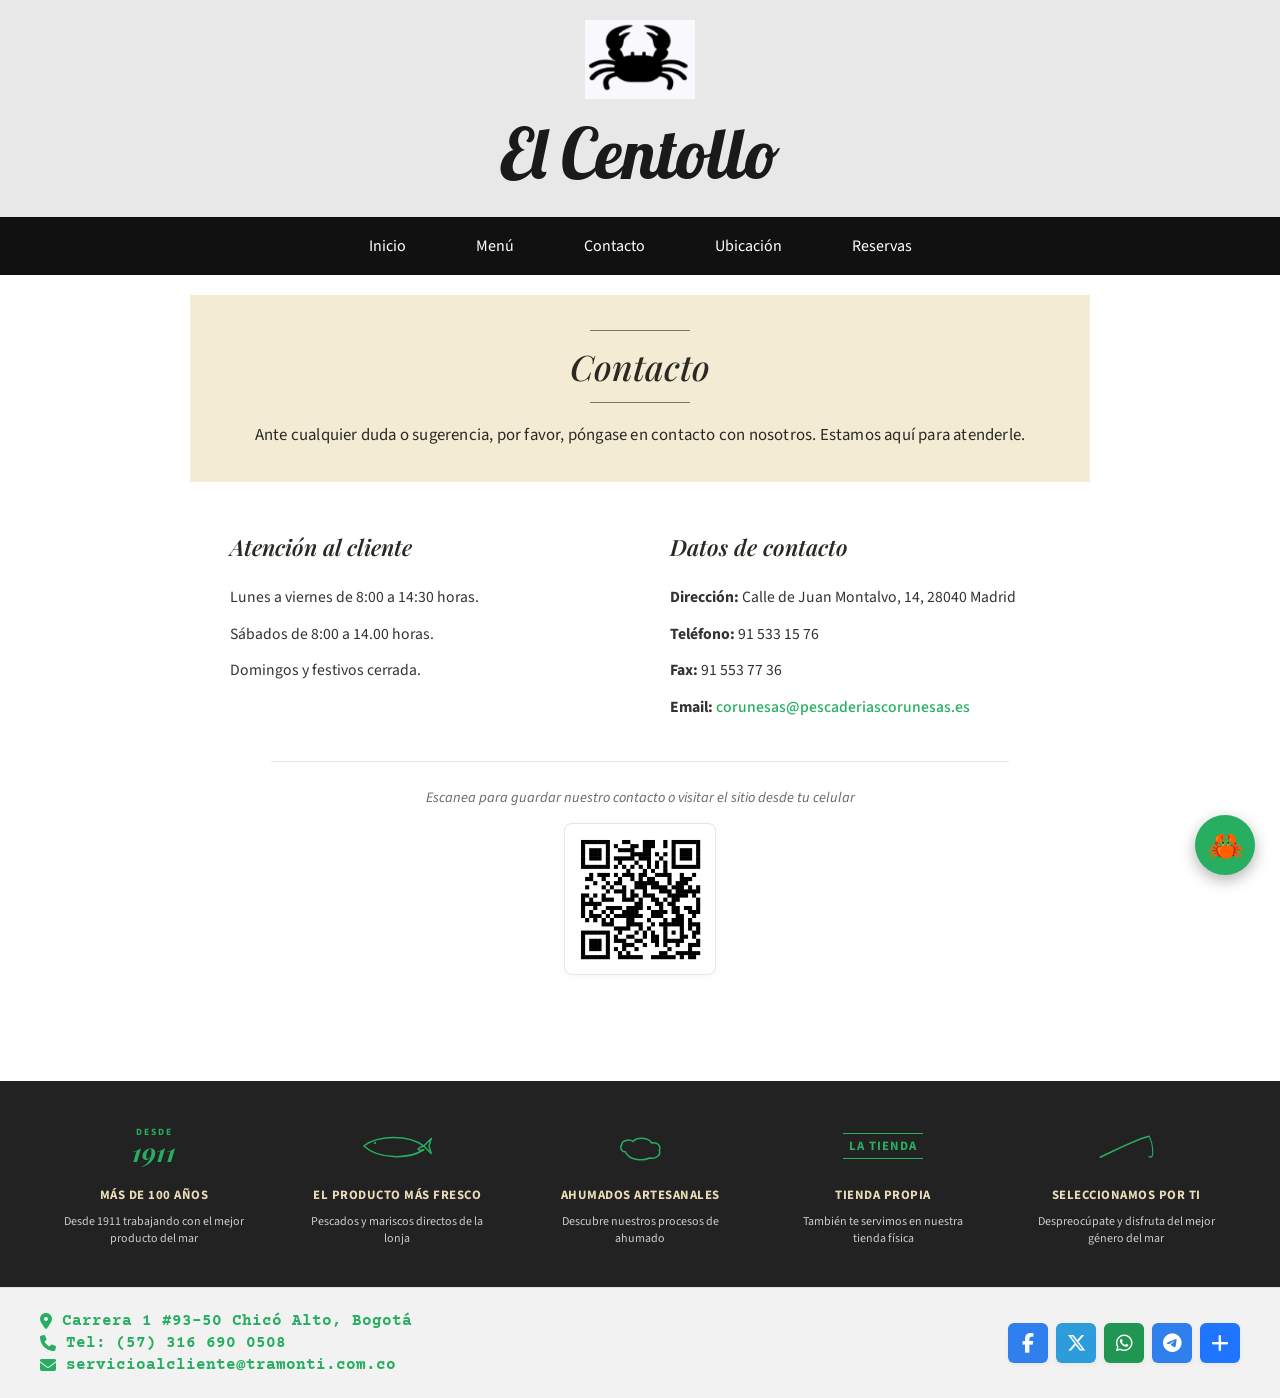
==== PAGINAS/contacto.html @ c6de9999 "Add files via upload" ====
<!DOCTYPE html>
<html lang="es">
<head>
    <meta charset="UTF-8">
    <meta name="viewport" content="width=device-width, initial-scale=1.0">
    <title>Contacto - Pescaderías Coruñesas</title>
    <!-- Vinculación del CSS por separado -->
    <link rel="stylesheet" href="../CSS/contacto.css">
    <!-- Fuentes elegantes desde Google Fonts -->
    <link rel="preconnect" href="https://fonts.googleapis.com">
    <link rel="preconnect" href="https://fonts.gstatic.com" crossorigin>
    <link href="https://fonts.googleapis.com/css2?family=Playfair+Display:ital,wght@1,500;1,600&family=Source+Sans+3:wght@300;400;500&display=swap" rel="stylesheet">
    <link href="https://fonts.googleapis.com/css2?family=Lobster&display=swap" rel="stylesheet">


<link href="https://fonts.googleapis.com/css2?family=Courier+Prime&display=swap" rel="stylesheet">


<link href="https://fonts.googleapis.com/css2?family=Playfair+Display&display=swap" rel="stylesheet">


<link rel="stylesheet" 
href="https://cdnjs.cloudflare.com/ajax/libs/font-awesome/6.5.1/css/all.min.css">
</head>
<body>



<header>

    <div class="logo">
        <img src="../IMAGENES/logo.png" alt="Logo Cangrejo">
    </div>

    <h1>El Centollo</h1>

</header>


<nav>

<ul>

<li><a href="../index.html">Inicio</a></li>
<li><a href="./menu.html">Menú</a></li>
<li><a href="./contacto.html">Contacto</a></li>
<li><a href="./UBICACION.html">Ubicación</a></li>
<li><a href="./RESERVAS.html">Reservas</a></li>

</ul>

</nav>

    <main class="contacto-container">
        
        <!-- Bloque Superior Beige -->
        <header class="contacto-header">
            <hr class="linea-decorativa">
            <h1 class="titulo-contacto">Contacto</h1>
            <hr class="linea-decorativa">
            <p class="bajada-texto">
                Ante cualquier duda o sugerencia, por favor, póngase en contacto con nosotros. Estamos aquí para atenderle.
            </p>
        </header>

        <!-- Bloque Inferior de dos columnas -->
        <section class="contacto-info-grid">
            
            <!-- Columna Izquierda: Atención al cliente -->
            <div class="columna-info">
                <h2>Atención al cliente</h2>
                <p>Lunes a viernes de 8:00 a 14:30 horas.</p>
                <p>Sábados de 8:00 a 14.00 horas.</p>
                <p>Domingos y festivos cerrada.</p>
            </div>

            <!-- Columna Derecha: Datos de contacto -->
            <div class="columna-info">
                <h2>Datos de contacto</h2>
                <p><strong>Dirección:</strong> Calle de Juan Montalvo, 14, 28040 Madrid</p>
                <p><strong>Teléfono:</strong> 91 533 15 76</p>
                <p><strong>Fax:</strong> 91 553 77 36</p>
                <p class="email-line">
                    <strong>Email:</strong> <a href="mailto:corunesas@pescaderiascorunesas.es" class="email-link">corunesas@pescaderiascorunesas.es</a>
                </p>
            </div>

        </section>

        <!-- Sección Final: Código QR Dinámico -->
        <section class="contacto-qr-section">

    <hr class="linea-decorativa-qr">

    <p class="texto-qr">
        Escanea para guardar nuestro contacto o visitar el sitio desde tu celular
    </p>


    <div class="qr-wrapper">

        <img src="../IMAGENES/QR.png" 
        alt="Código QR de Contacto" 
        class="qr-imagen">

    </div>


</section>

    </main>

    <footer class="pie-pagina-exacto">

    <footer class="pie-pagina-exacto">
        
        <!-- PARTE SUPERIOR (FONDO OSCURITO) -->
        <div class="bloque-caracteristicas">
            <div class="contenedor-caracteristicas">
                
                <!-- 1. Más de 100 años -->
                <div class="item-caracteristica">
                    <div class="dibujo-svg">
                        <span class="txt-desde">DESDE</span>
                        <span class="txt-ano">1911</span>
                    </div>
                    <h3 class="titulo-dorado">MÁS DE 100 AÑOS</h3>
                    <p class="descripcion-blanca">Desde 1911 trabajando con el mejor producto del mar</p>
                </div>

                <!-- 2. Producto más fresco -->
                <div class="item-caracteristica">
                    <div class="dibujo-svg">
                        <svg viewBox="0 0 100 40" class="svg-verde">
                            <path d="M5,20 C25,5 65,5 85,20 C75,23 75,27 85,25 C65,38 25,38 5,20 Z M85,20 L95,10 L92,20 L95,30 Z" fill="none" stroke="#27ae60" stroke-width="2" stroke-linecap="round" stroke-linejoin="round"/>
                            <circle cx="20" cy="16" r="1.5" fill="#27ae60"/>
                        </svg>
                    </div>
                    <h3 class="titulo-dorado">EL PRODUCTO MÁS FRESCO</h3>
                    <p class="descripcion-blanca">Pescados y mariscos directos de la lonja</p>
                </div>

                <!-- 3. Ahumados artesanales -->
                <div class="item-caracteristica">
                    <div class="dibujo-svg">
                        <svg viewBox="0 0 100 40" class="svg-verde">
                            <path d="M30,28 C25,28 22,23 25,18 C25,13 35,10 40,14 C45,8 60,8 65,16 C72,14 78,20 75,26 C78,32 70,38 62,36 C55,40 35,40 30,28 Z" fill="none" stroke="#27ae60" stroke-width="2" stroke-linecap="round"/>
                        </svg>
                    </div>
                    <h3 class="titulo-dorado">AHUMADOS ARTESANALES</h3>
                    <p class="descripcion-blanca">Descubre nuestros procesos de ahumado</p>
                </div>

                <!-- 4. Tienda propia -->
                <div class="item-caracteristica">
                    <div class="dibujo-svg">
                        <div class="caja-tienda-real">LA TIENDA</div>
                    </div>
                    <h3 class="titulo-dorado">TIENDA PROPIA</h3>
                    <p class="descripcion-blanca">También te servimos en nuestra tienda física</p>
                </div>

                <!-- 5. Seleccionamos por ti -->
                <div class="item-caracteristica">
                    <div class="dibujo-svg">
                        <svg viewBox="0 0 100 40" class="svg-verde">
                            <path d="M15,35 C30,28 65,10 80,7" fill="none" stroke="#27ae60" stroke-width="2" stroke-linecap="round"/>
                            <path d="M80,7 C85,15 85,25 85,30 C85,34 82,36 80,34" fill="none" stroke="#27ae60" stroke-width="1.5" stroke-linecap="round"/>
                        </svg>
                    </div>
                    <h3 class="titulo-dorado">SELECCIONAMOS POR TI</h3>
                    <p class="descripcion-blanca">Despreocúpate y disfruta del mejor género del mar</p>
                </div>

            </div>
        </div>

        <!-- PARTE INFERIOR (FONDO CLARO) -->
        <div class="bloque-datos-redes">
            <div class="contenedor-datos-redes">
                
                <!-- Datos con iconos limpios -->
                <div class="datos-contacto-bogota">
                    <p><i class="fa-solid fa-location-dot"></i> Carrera 1 #93-50 Chicó Alto, Bogotá</p>
                    <p><i class="fa-solid fa-phone"></i> Tel: (57) 316 690 0508</p>
                    <p><i class="fa-solid fa-envelope"></i> servicioalcliente@tramonti.com.co</p>
                </div>

                <!-- Botones de redes ordenados -->
                <div class="iconos-redes-sociales">
                    <a href="#" class="boton-red facebook"><i class="fa-brands fa-facebook-f"></i></a>
                    <a href="#" class="boton-red twitter"><i class="fa-brands fa-x-twitter"></i></a>
                    <a href="#" class="boton-red whatsapp"><i class="fa-brands fa-whatsapp"></i></a>
                    <a href="#" class="boton-red telegram"><i class="fa-brands fa-telegram"></i></a>
                    <a href="#" class="boton-red mas-opciones"><i class="fa-solid fa-plus"></i></a>
                </div>

            </div>
        </div>

    </footer>
    
<link rel="stylesheet" href="../CSS/chatbot.css">

<script src="../JS/chatbot.js"></script>
<script src="../JS/contacto.js"></script>
</body>
</html>
---- CSS/contacto.css ----
/* ==========================================
   CONFIGURACIÓN GENERAL
   ========================================== */
body {

    background-color:#ffffff;

    font-family:'Source Sans 3', sans-serif;

    margin:0;

    padding:0;

    color:#1a1a1a;

}
/* ==========================================
   HEADER
========================================== */


header{

    background-color:#e8e8e8;

    text-align:center;

    padding:20px;

}


.logo img{

    width:110px;

    display:block;

    margin:auto;

}


header h1{

    font-family:'Lobster',cursive;

    font-size:70px;

    font-weight:normal;

    margin:10px 0 0;

}
/* ==========================================
   NAV
========================================== */


nav{

background:#111;

}


nav ul{

list-style:none;

display:flex;

justify-content:center;

margin:0;

padding:0;

}


nav li{

padding:18px 35px;

}


nav a{

color:white;

text-decoration:none;

}


nav a:hover{

color:#d4d4d4;

}

.contacto-container {

    width:100%;

    max-width:900px;

    margin:20px auto 0 auto;

}

/* ==========================================
   BLOQUE ENCABEZADO BEIGE
   ========================================== */
.contacto-header {
    background-color: #f3ebd4; /* Tono crema/beige exacto de la referencia */
    padding: 35px 40px;
    text-align: center;
}

.linea-decorativa {
    border: 0;
    border-top: 1px solid #7a7565; /* Línea delgada oscura del título */
    width: 100px;
    margin: 0 auto;
}

.titulo-contacto {
    font-family: 'Playfair Display', Georgia, serif;
    font-style: italic;
    font-weight: 500;
    font-size: 2.2rem;
    color: #2c2924;
    margin: 12px 0;
}

.bajada-texto {
    font-size: 1.05rem;
    color: #2c2924;
    margin-top: 20px;
    margin-bottom: 0;
    letter-spacing: 0.2px;
}

/* ==========================================
   BLOQUE DE COLUMNAS (GRID)
   ========================================== */
.contacto-info-grid {
    display: grid;
    grid-template-columns: 1fr 1fr; /* Divide la pantalla en 2 columnas perfectas */
    gap: 60px; /* Separación central */
    padding: 50px 40px 20px 40px;
    background-color: #ffffff;
}

.columna-info h2 {
    font-family: 'Playfair Display', Georgia, serif;
    font-style: italic;
    font-weight: 600;
    font-size: 1.4rem;
    color: #2c2924;
    margin-top: 0;
    margin-bottom: 22px;
}

.columna-info p {
    font-size: 0.98rem;
    line-height: 1.7;
    color: #333333;
    margin: 0 0 10px 0;
}

/* Estilo del Email */
.email-link {
    color: #27ae60; /* El color verde de la imagen original */
    text-decoration: none;
    font-weight: 500;
    transition: color 0.2s ease, text-decoration 0.2s ease;
}

.email-link:hover {
    color: #1e7e43;
    text-decoration: underline; /* Efecto dinámico al pasar el cursor */
}

/* ==========================================
   SECCIÓN DEL CÓDIGO QR
   ========================================== */
.contacto-qr-section {
    text-align: center;
    padding: 10px 40px 50px 40px;
    background-color: #ffffff;
}

.linea-decorativa-qr {
    border: 0;
    border-top: 1px solid #e4e6eb; /* Divisor muy sutil */
    width: 90%;
    margin: 0 auto 25px auto;
}

.texto-qr {
    font-size: 0.9rem;
    color: #65676b;
    margin-bottom: 15px;
    font-style: italic;
}

.qr-wrapper {
    display: inline-block;
    padding: 10px;
    background: #ffffff;
    border: 1px solid #e4e6eb;
    border-radius: 8px;
    box-shadow: 0 2px 8px rgba(0, 0, 0, 0.04);
    
    /* Transición suave para el efecto hover del QR */
    transition: transform 0.3s ease, box-shadow 0.3s ease;
}

/* Dinamismo Hover: El QR se agranda y flota ligeramente al pasar el mouse */
.qr-wrapper:hover {
    cursor: pointer;
    transform: scale(1.05); 
    box-shadow: 0 6px 16px rgba(0, 0, 0, 0.08);
}

.qr-imagen {
    display: block;
    width: 130px; 
    height: 130px;
}

/* ==========================================
   DISEÑO ADAPTABLE (RESPONSIVO)
   ========================================== */
@media (max-width: 768px) {
    .contacto-info-grid {
        grid-template-columns: 1fr; /* Pone las columnas una abajo de otra en celulares */
        gap: 35px;
        padding: 30px 20px;
    }
    
    .contacto-header {
        padding: 25px 20px;
    }
}
.pie-pagina-exacto {
            width: 100%;
            margin-top: 50px; /* Separación por si lo pones abajo de otra sección */
        }

        /* ==========================================
           BARRA SUPERIOR (GRIS OSCURO MATE)
           ========================================== */
        .bloque-caracteristicas {
            background-color: #222222; /* Fondo oscuro real */
            padding: 40px 20px;
            display: flex;
            justify-content: center;
        }

        .contenedor-caracteristicas {
            width: 100%;
            max-width: 1200px;
            /* Flexbox obliga a que se alineen en fila horizontal */
            display: flex; 
            justify-content: space-between;
            align-items: flex-start;
            gap: 15px;
        }

        .item-caracteristica {
            flex: 1; /* Distribuye el espacio equitativamente entre los 5 bloques */
            display: flex;
            flex-direction: column;
            align-items: center;
            text-align: center;
        }

        /* Área fija para los dibujos verdes */
        .dibujo-svg {
            height: 50px;
            display: flex;
            flex-direction: column;
            justify-content: center;
            align-items: center;
            margin-bottom: 15px;
            width: 100%;
        }

        .svg-verde {
            width: 75px;
            height: auto;
        }

        /* Dibujo 1: DESDE 1911 */
        .txt-desde {
            color: #27ae60;
            font-size: 0.6rem;
            font-weight: 700;
            letter-spacing: 2px;
            line-height: 1;
        }
        .txt-ano {
            font-family: 'Playfair Display', Georgia, serif;
            color: #27ae60;
            font-size: 1.6rem;
            font-weight: 700;
            font-style: italic;
            line-height: 0.9;
            margin-top: 2px;
        }

        /* Dibujo 4: LA TIENDA */
        .caja-tienda-real {
            border-top: 1.5px solid #27ae60;
            border-bottom: 1.5px solid #27ae60;
            color: #27ae60;
            font-size: 0.8rem;
            font-weight: 700;
            padding: 3px 6px;
            letter-spacing: 1px;
        }

        /* Textos del bloque oscuro */
        .titulo-dorado {
            color: #ebdcb9; /* Color crema suave */
            font-size: 0.8rem;
            font-weight: 700;
            letter-spacing: 0.5px;
            margin: 0 0 10px 0;
            text-transform: uppercase;
        }

        .descripcion-blanca {
            color: #cccccc;
            font-size: 0.75rem;
            line-height: 1.4;
            margin: 0;
            max-width: 180px; /* Evita que el texto se estire feo */
        }

        /* ==========================================
           BARRA INFERIOR (GRIS CLARO / CONTACTO)
           ========================================== */
        .bloque-datos-redes {
            background-color: #f2f2f2; /* Fondo claro real */
            padding: 20px 40px;
            display: flex;
            justify-content: center;
            border-top: 1px solid #e0e0e0;
        }

        .contenedor-datos-redes {
            width: 100%;
            max-width: 1200px;
            display: flex;
            justify-content: space-between; /* Datos izquierda, redes derecha */
            align-items: center;
        }

        /* Fuente de máquina de escribir verde para Bogotá */
        .datos-contacto-bogota {
            font-family: 'Courier Prime', 'Courier New', monospace;
            font-weight: bold;
            font-size: 1rem;
            color: #27ae60;
        }

        .datos-contacto-bogota p {
            margin: 4px 0;
            display: flex;
            align-items: center;
            gap: 10px;
        }

        /* Botones de Redes Sociales Cuadrados */
        .iconos-redes-sociales {
            display: flex;
            gap: 8px;
        }

        .boton-red {
            width: 40px;
            height: 40px;
            border-radius: 6px;
            display: flex;
            justify-content: center;
            align-items: center;
            color: #ffffff;
            font-size: 1.2rem;
            text-decoration: none;
            box-shadow: 0 2px 4px rgba(0,0,0,0.05);
            transition: transform 0.2s ease;
        }

        .facebook { background-color: #2f80ed; }
        .twitter { background-color: #2d9cdb; }
        .whatsapp { background-color: #219653; }
        .telegram { background-color: #2f80ed; }
        .mas-opciones { background-color: #1f75fe; }

        .boton-red:hover {
            transform: translateY(-2px);
        }

        /* ==========================================
           RESPONSIVO: ADAPTABLE A CELULARES
           ========================================== */
        @media (max-width: 800px) {
            .contenedor-caracteristicas {
                flex-direction: column; /* Se apilan solo si la pantalla es muy pequeña */
                align-items: center;
                gap: 30px;
            }
            .contenedor-datos-redes {
                flex-direction: column;
                text-align: center;
                gap: 20px;
            }
            .datos-contacto-bogota p {
                justify-content: center;
            }
        }
---- CSS/chatbot.css ----
/* BOTÓN CHAT */

.chatbot-btn{

position:fixed;

right:25px;

bottom:25px;

width:60px;

height:60px;

border-radius:50%;

background:#27ae60;

color:white;

font-size:30px;

border:none;

cursor:pointer;

z-index:9999;

box-shadow:0 5px 15px rgba(0,0,0,.3);

}




/* CAJA CHAT */


.chatbot{

position:fixed;

right:25px;

bottom:100px;

width:330px;

height:430px;

background:white;

border-radius:15px;

box-shadow:0 10px 30px rgba(0,0,0,.3);

display:none;

flex-direction:column;

overflow:hidden;

z-index:9999;

}



/* HEADER */


.chat-header{


background:#222;

color:white;

padding:15px;

font-family:'Lobster',cursive;

font-size:22px;

display:flex;

justify-content:space-between;


}



.cerrar-chat{

cursor:pointer;

font-size:25px;

}



/* MENSAJES */


.chat-body{


flex:1;

padding:15px;

overflow-y:auto;

font-size:14px;


}



.bot{

background:#f3ebd4;

padding:10px;

border-radius:10px;

margin-bottom:10px;


}



.usuario{


background:#27ae60;

color:white;

padding:10px;

border-radius:10px;

margin-bottom:10px;

margin-left:50px;


}



/* INPUT */


.chat-input{


display:flex;

border-top:1px solid #ddd;


}



.chat-input input{


flex:1;

border:none;

padding:12px;

outline:none;


}

.preguntas-chat{


display:flex;

flex-direction:column;

gap:10px;

margin-top:20px;


}



.preguntas-chat button{


background:#f3ebd4;

border:1px solid #27ae60;

padding:12px;

border-radius:10px;

font-size:14px;

cursor:pointer;

text-align:left;

transition:.3s;


}



.preguntas-chat button:hover{


background:#27ae60;

color:white;

transform:translateX(5px);


}

.chat-input button{


background:#27ae60;

color:white;

border:none;

padding:10px;

cursor:pointer;


}
.opciones-chat{


display:flex;

flex-wrap:wrap;

gap:8px;

margin-top:15px;


}



.opciones-chat button{


background:#f3ebd4;

border:1px solid #27ae60;

color:#222;

padding:8px;

border-radius:20px;

cursor:pointer;

font-size:12px;


}



.opciones-chat button:hover{


background:#27ae60;

color:white;


}
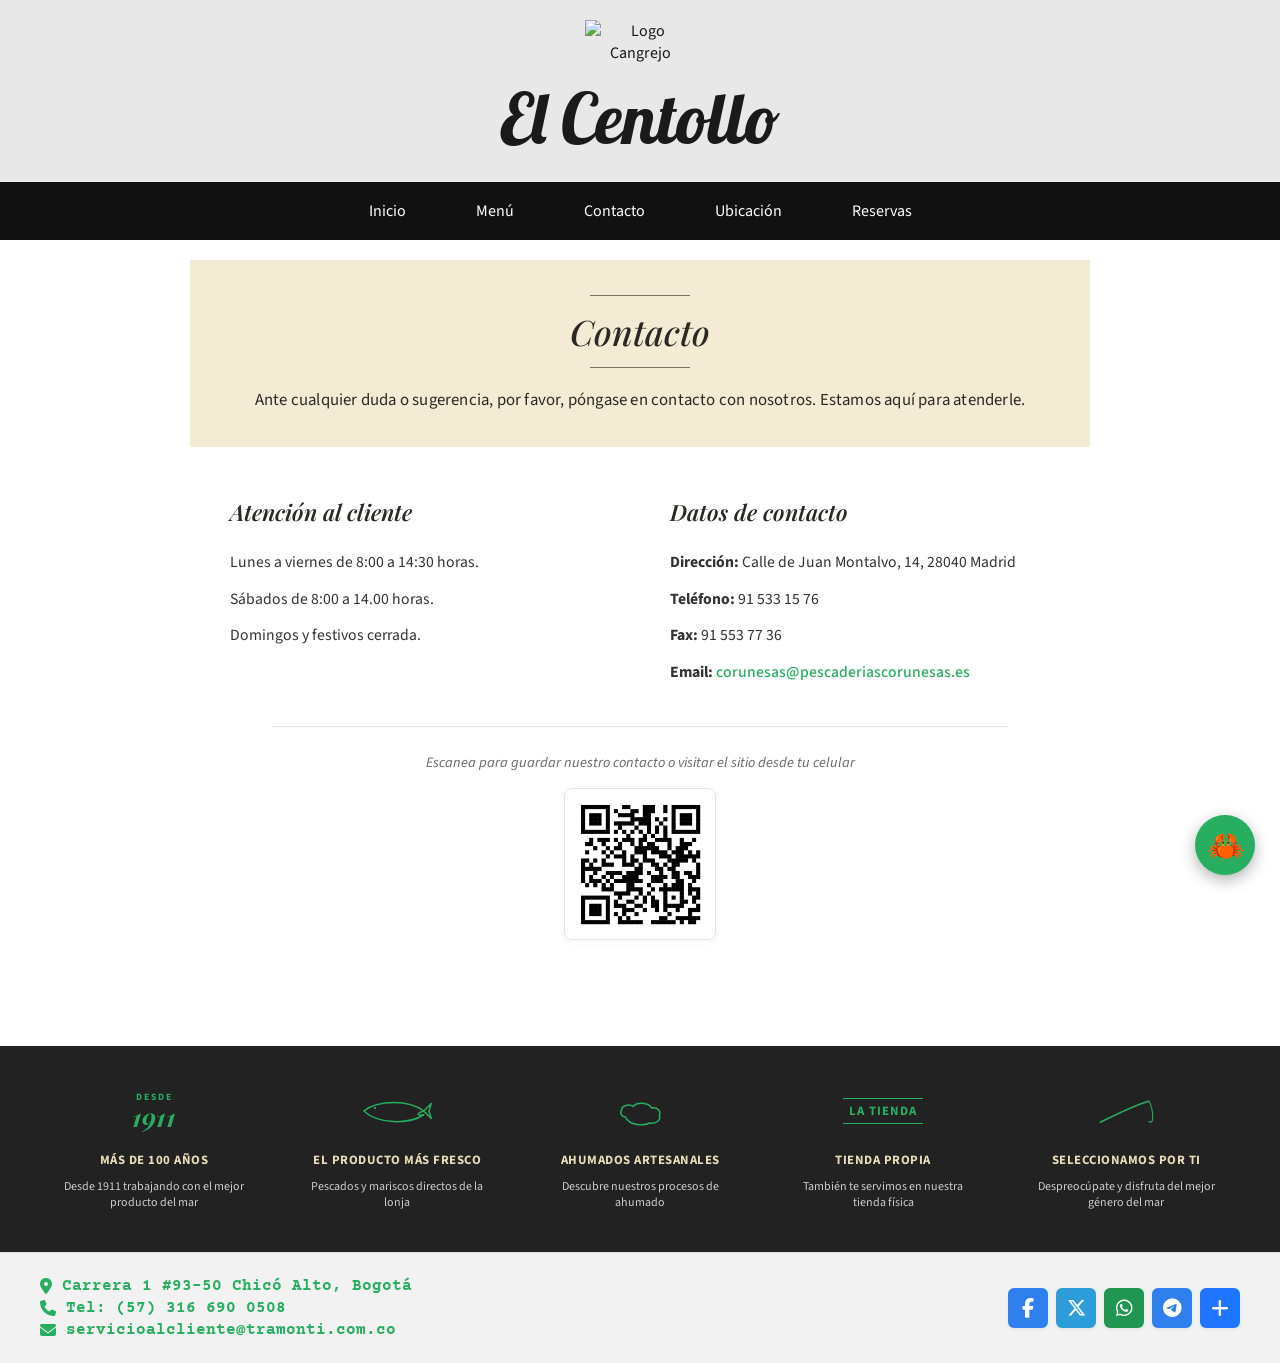
==== commit 486736e1: "Add files via upload" ====
--- a/PAGINAS/contacto.html
+++ b/PAGINAS/contacto.html
@@ -99,7 +99,7 @@
 
     <div class="qr-wrapper">
 
-        <img src="../IMAGENES/QR.png" 
+        <img src="../imagenes/QR.png" 
         alt="Código QR de Contacto" 
         class="qr-imagen">
 
